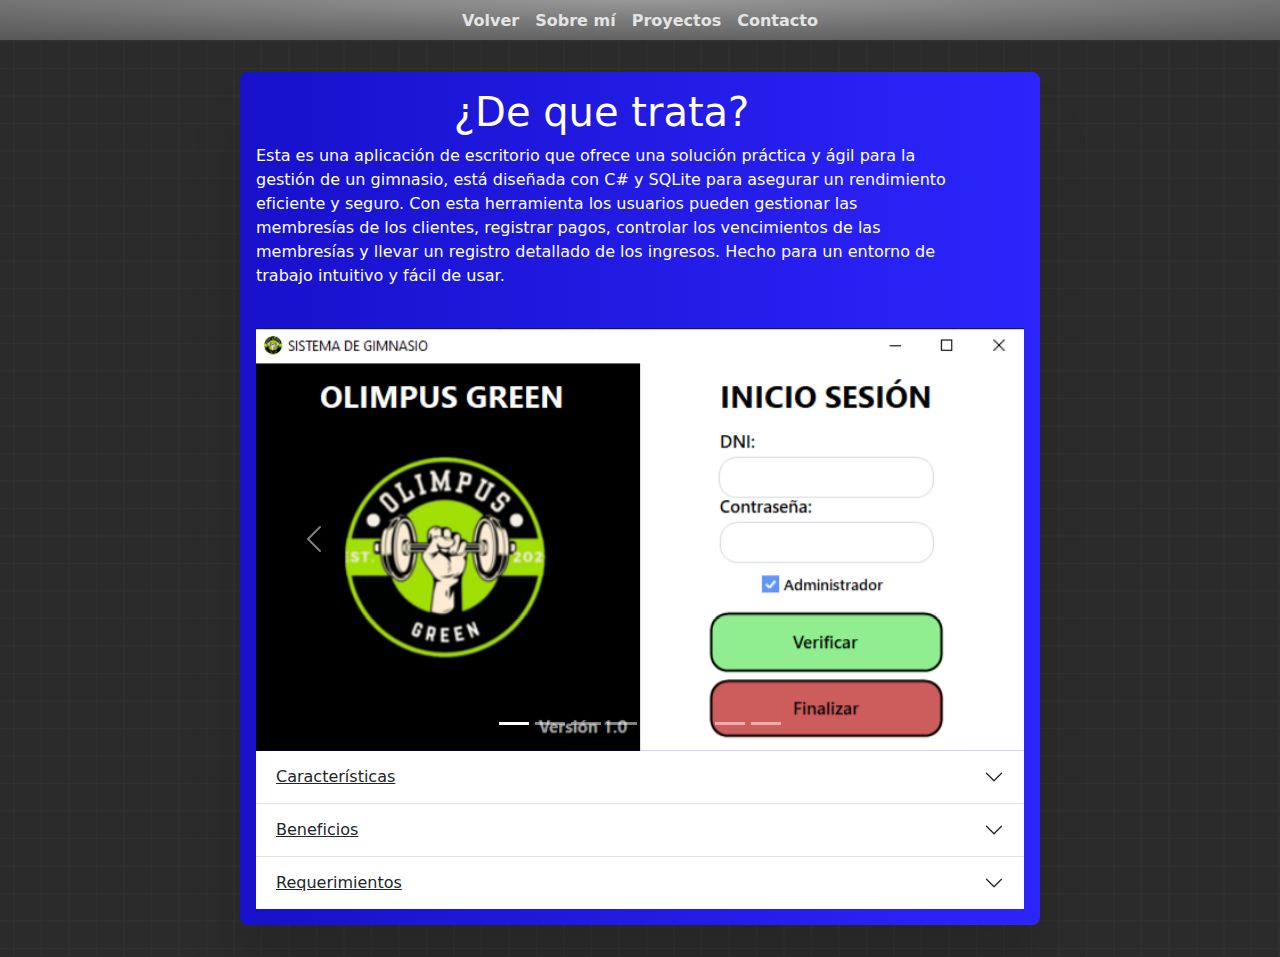
==== app1.html @ 2ce07df1 "Add files via upload" ====
<!DOCTYPE html>
<html lang="es">
<head>
    <meta charset="UTF-8">
    <meta name="viewport" content="width=device-width, initial-scale=1.0">
    <link rel="stylesheet" href="style2.css">
    <link href="https://cdn.jsdelivr.net/npm/bootstrap@5.3.0/dist/css/bootstrap.min.css" rel="stylesheet">
    <title>Aplicación 1</title>
</head>
<body class="cuerpo">
  <div>
    <nav>
        <a href="inicio.html">Volver</a>
        <a href="#about">Sobre mí</a>
        <a href="#projects">Proyectos</a>
        <a href="#contact">Contacto</a>
    </nav>
    <section class="Aplicacion1">
        <div class="info">
            <h1>¿De que trata?</h1>
            <p class="descripcion1">Esta es una aplicación de escritorio que ofrece una solución práctica y ágil para la gestión de un gimnasio,
               está diseñada con C# y SQLite para asegurar un rendimiento eficiente y seguro. Con esta herramienta los usuarios pueden gestionar 
               las membresías de los clientes, registrar pagos, controlar los vencimientos de las membresías y llevar un registro detallado de 
               los ingresos. Hecho para un entorno de trabajo intuitivo y fácil de usar.</p><br>
        </div>
        <div id="carouselExampleIndicators" class="carousel slide">
            <div class="carousel-indicators">
              <button type="button" data-bs-target="#carouselExampleIndicators" data-bs-slide-to="0" class="active" aria-current="true" aria-label="Slide 1"></button>
              <button type="button" data-bs-target="#carouselExampleIndicators" data-bs-slide-to="1" aria-label="Slide 2"></button>
              <button type="button" data-bs-target="#carouselExampleIndicators" data-bs-slide-to="2" aria-label="Slide 3"></button>
              <button type="button" data-bs-target="#carouselExampleIndicators" data-bs-slide-to="3" aria-label="Slide 4"></button>
              <button type="button" data-bs-target="#carouselExampleIndicators" data-bs-slide-to="4" aria-label="Slide 5"></button>
              <button type="button" data-bs-target="#carouselExampleIndicators" data-bs-slide-to="5" aria-label="Slide 6"></button>
              <button type="button" data-bs-target="#carouselExampleIndicators" data-bs-slide-to="6" aria-label="Slide 7"></button>
              <button type="button" data-bs-target="#carouselExampleIndicators" data-bs-slide-to="7" aria-label="Slide 8"></button>
            </div>
            <div class="carousel-inner">
              <div class="carousel-item active">
                <img src="img/proyecto1/vista1.png" class="d-block w-100" alt="...">
              </div>
              <div class="carousel-item">
                <img src="img/proyecto1/vista2.png" class="d-block w-100" alt="...">
              </div>
              <div class="carousel-item">
                <img src="img/proyecto1/vista3.png" class="d-block w-100" alt="...">
              </div>
              <div class="carousel-item">
                <img src="img/proyecto1/vista4.png" class="d-block w-100" alt="...">
              </div>
              <div class="carousel-item">
                <img src="img/proyecto1/vista5.png" class="d-block w-100" alt="...">
              </div>
              <div class="carousel-item">
                <img src="img/proyecto1/vista6.png" class="d-block w-100" alt="...">
              </div>
              <div class="carousel-item">
                <img src="img/proyecto1/vista7.png" class="d-block w-100" alt="...">
              </div>
              <div class="carousel-item">
                <img src="img/proyecto1/vista8.png" class="d-block w-100" alt="...">
              </div>
            </div>
            <button class="carousel-control-prev" type="button" data-bs-target="#carouselExampleIndicators" data-bs-slide="prev">
              <span class="carousel-control-prev-icon" aria-hidden="true"></span>
              <span class="visually-hidden">Previous</span>
            </button>
            <button class="carousel-control-next" type="button" data-bs-target="#carouselExampleIndicators" data-bs-slide="next">
              <span class="carousel-control-next-icon" aria-hidden="true"></span>
              <span class="visually-hidden">Next</span>
            </button>
          </div>

          <div class="accordion accordion-flush" id="accordionFlushExample">
            <div class="accordion-item">
              <h2 class="accordion-header">
                <button class="accordion-button collapsed" type="button" data-bs-toggle="collapse" data-bs-target="#flush-collapseOne" aria-expanded="false" aria-controls="flush-collapseOne">
                  Características
                </button>
              </h2>
              <div id="flush-collapseOne" class="accordion-collapse collapse" data-bs-parent="#accordionFlushExample">
                <div class="accordion-body">Es una aplicación para poder gestionar los clientes y los ingresos de tu gimnasio</div>
              </div>
            </div>
            <div class="accordion-item">
              <h2 class="accordion-header">
                <button class="accordion-button collapsed" type="button" data-bs-toggle="collapse" data-bs-target="#flush-collapseTwo" aria-expanded="false" aria-controls="flush-collapseTwo">
                  Beneficios
                </button>
              </h2>
              <div id="flush-collapseTwo" class="accordion-collapse collapse" data-bs-parent="#accordionFlushExample">
                <div class="accordion-body">Placeholder content for this accordion, which is intended to demonstrate the <code>.accordion-flush</code> class. This is the second item's accordion body. Let's imagine this being filled with some actual content.</div>
              </div>
            </div>
            <div class="accordion-item">
              <h2 class="accordion-header">
                <button class="accordion-button collapsed" type="button" data-bs-toggle="collapse" data-bs-target="#flush-collapseThree" aria-expanded="false" aria-controls="flush-collapseThree">
                  Requerimientos
                </button>
              </h2>
              <div id="flush-collapseThree" class="accordion-collapse collapse" data-bs-parent="#accordionFlushExample">
                <div class="accordion-body">Placeholder content for this accordion, which is intended to demonstrate the <code>.accordion-flush</code> class. This is the third item's accordion body. Nothing more exciting happening here in terms of content, but just filling up the space to make it look, at least at first glance, a bit more representative of how this would look in a real-world application.</div>
              </div>
            </div>
          </div>
    </section>

    <script src="https://cdn.jsdelivr.net/npm/bootstrap@5.3.0/dist/js/bootstrap.bundle.min.js"></script>
  </div>
</body>
</html>
---- style2.css ----
body {
  margin: 0;
  font-family: Arial, sans-serif;
  background-color: #ffffff;
  color: #333;
}
nav {
  display: flex;
  justify-content: center;
  padding-top: 9px;
  gap: 1rem;
  height: 40px;
/*   margin-top: 1rem; */
  background: linear-gradient(to bottom, rgba(255,255,255,0.15) 0%, rgba(0,0,0,0.15) 100%), radial-gradient(at top center, rgba(255,255,255,0.40) 0%, rgba(0,0,0,0.40) 120%) #989898;
  background-blend-mode: multiply,multiply;
}
nav a {
  color: #e4e4e4;
  text-decoration: none;
  font-weight: bold;
}
nav a:hover {
  text-decoration: underline;
}
section {
  max-width: 800px;
  margin: 2rem auto;
  padding: 1rem;
  background-image: linear-gradient(to right, #1711cb 0%, #2c25fc 100%);
  color: white;
  border-radius: 8px;
  box-shadow: 0 50px 55px #0000001a;
}
h2 {
  display: flex;
  justify-content: center;
  text-decoration: underline;
}
.rounded-photo {
  display: block;
  margin: 1rem auto;
  width: 500px;
  height: 250px;
  border-radius: 1%;
  object-fit: cover;
  box-shadow: 0 10px 10px rgba(0, 0, 0, 0.2);
}
.info {
  display: flex;
  flex-wrap: wrap;
  justify-content: center;
  padding-right: 10%;
}
.cuerpo {
  /* background-image: linear-gradient(to left, #2427ca 0%, #0d0867 100%); */
  width: 100%;
  height: 100%;
  --color: #303030;
  background-color: #2b2b2b;
  background-image: linear-gradient(0deg, transparent 24%, var(--color) 25%, var(--color) 26%, transparent 27%,transparent 74%, var(--color) 75%, var(--color) 76%, transparent 77%,transparent),
      linear-gradient(90deg, transparent 24%, var(--color) 25%, var(--color) 26%, transparent 27%,transparent 74%, var(--color) 75%, var(--color) 76%, transparent 77%,transparent);
  background-size: 55px 55px;
}
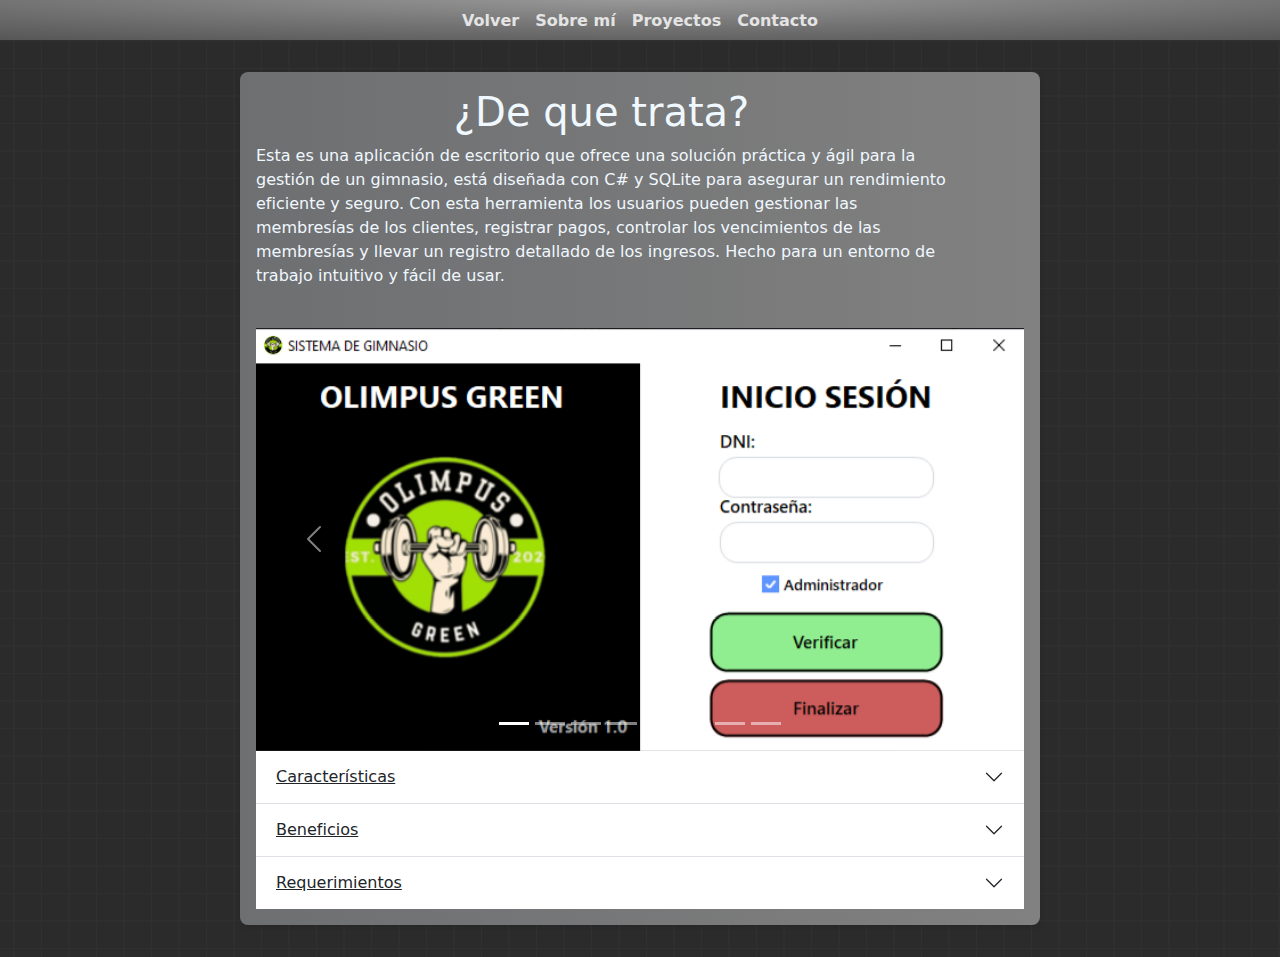
==== commit afa5f6b1: "cambio en la navbar de volver" ====
--- a/app1.html
+++ b/app1.html
@@ -10,7 +10,7 @@
 <body class="cuerpo">
   <div>
     <nav>
-        <a href="inicio.html">Volver</a>
+        <a href="index.html">Volver</a>
         <a href="#about">Sobre mí</a>
         <a href="#projects">Proyectos</a>
         <a href="#contact">Contacto</a>
--- a/style2.css
+++ b/style2.css
@@ -26,10 +26,11 @@
   max-width: 800px;
   margin: 2rem auto;
   padding: 1rem;
-  background-image: linear-gradient(to right, #1711cb 0%, #2c25fc 100%);
-  color: white;
+  background-image: linear-gradient(to left, #818181 0%, #6e6f71 100%), radial-gradient(88% 271%, rgba(255, 255, 255, 0.25) 0%, rgba(254, 254, 254, 0.25) 1%, rgba(0, 0, 0, 0.25) 100%), radial-gradient(50% 100%, rgba(255, 255, 255, 0.30) 0%, rgba(0, 0, 0, 0.30) 100%);
+  background-blend-mode: normal, lighten, soft-light;
   border-radius: 8px;
-  box-shadow: 0 50px 55px #0000001a;
+  box-shadow: 0 2px 5px rgba(0, 0, 0, 0.1);
+  color: aliceblue;
 }
 h2 {
   display: flex;
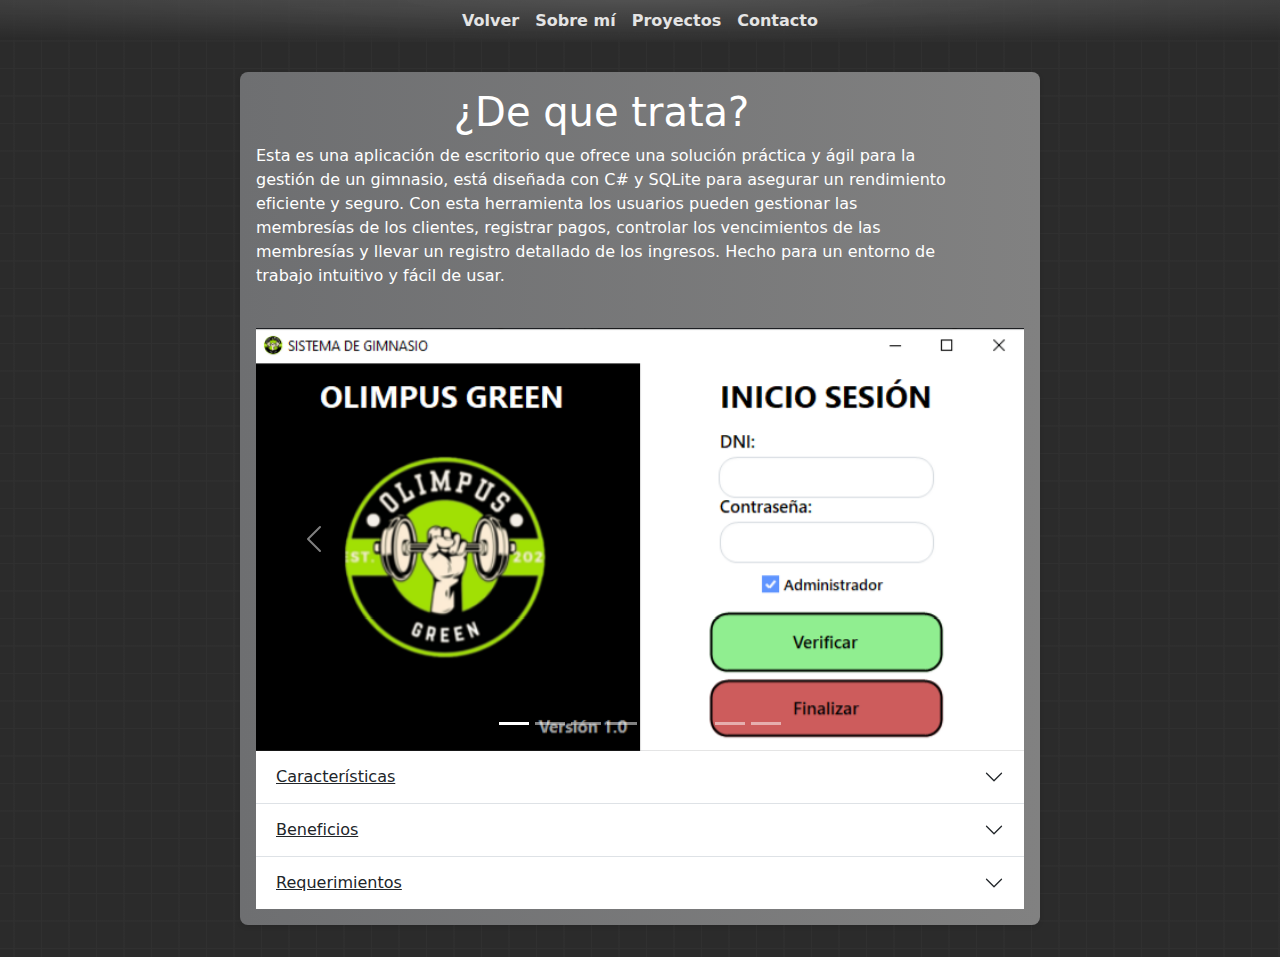
==== commit b7f8ce67: "cambios minimos" ====
--- a/app1.html
+++ b/app1.html
@@ -88,7 +88,7 @@
                 </button>
               </h2>
               <div id="flush-collapseTwo" class="accordion-collapse collapse" data-bs-parent="#accordionFlushExample">
-                <div class="accordion-body">Placeholder content for this accordion, which is intended to demonstrate the <code>.accordion-flush</code> class. This is the second item's accordion body. Let's imagine this being filled with some actual content.</div>
+                <div class="accordion-body">Poder organizar mejor tus registros, los clientes, y los ingresos semanales y mensuales.</div>
               </div>
             </div>
             <div class="accordion-item">
@@ -98,7 +98,12 @@
                 </button>
               </h2>
               <div id="flush-collapseThree" class="accordion-collapse collapse" data-bs-parent="#accordionFlushExample">
-                <div class="accordion-body">Placeholder content for this accordion, which is intended to demonstrate the <code>.accordion-flush</code> class. This is the third item's accordion body. Nothing more exciting happening here in terms of content, but just filling up the space to make it look, at least at first glance, a bit more representative of how this would look in a real-world application.</div>
+                <div class="accordion-body"><li><strong>Sistema Operativo:</strong> Windows</li>
+                                            <li><strong>Framework:</strong> .NET Framework 4.x</li>
+                                            <li><strong>Interfaz:</strong> Windows Forms</li>
+                                            <li><strong>Idioma:</strong> C#</li>
+                                            <li><strong>Base de datos:</strong> Integrada y lista para usar</li>
+                </div>
               </div>
             </div>
           </div>
--- a/style2.css
+++ b/style2.css
@@ -11,8 +11,8 @@
   gap: 1rem;
   height: 40px;
 /*   margin-top: 1rem; */
-  background: linear-gradient(to bottom, rgba(255,255,255,0.15) 0%, rgba(0,0,0,0.15) 100%), radial-gradient(at top center, rgba(255,255,255,0.40) 0%, rgba(0,0,0,0.40) 120%) #989898;
-  background-blend-mode: multiply,multiply;
+background: linear-gradient(to bottom, rgba(255, 255, 255, 0.209) 0%, rgba(0,0,0,0.15) 100%), radial-gradient(at top center, rgba(148, 148, 148, 0.272) 0%, rgba(0,0,0,0.40) 120%) #535353c1;
+background-blend-mode: multiply,multiply;
 }
 nav a {
   color: #e4e4e4;
@@ -30,7 +30,7 @@
   background-blend-mode: normal, lighten, soft-light;
   border-radius: 8px;
   box-shadow: 0 2px 5px rgba(0, 0, 0, 0.1);
-  color: aliceblue;
+  color: #ffffff;
 }
 h2 {
   display: flex;
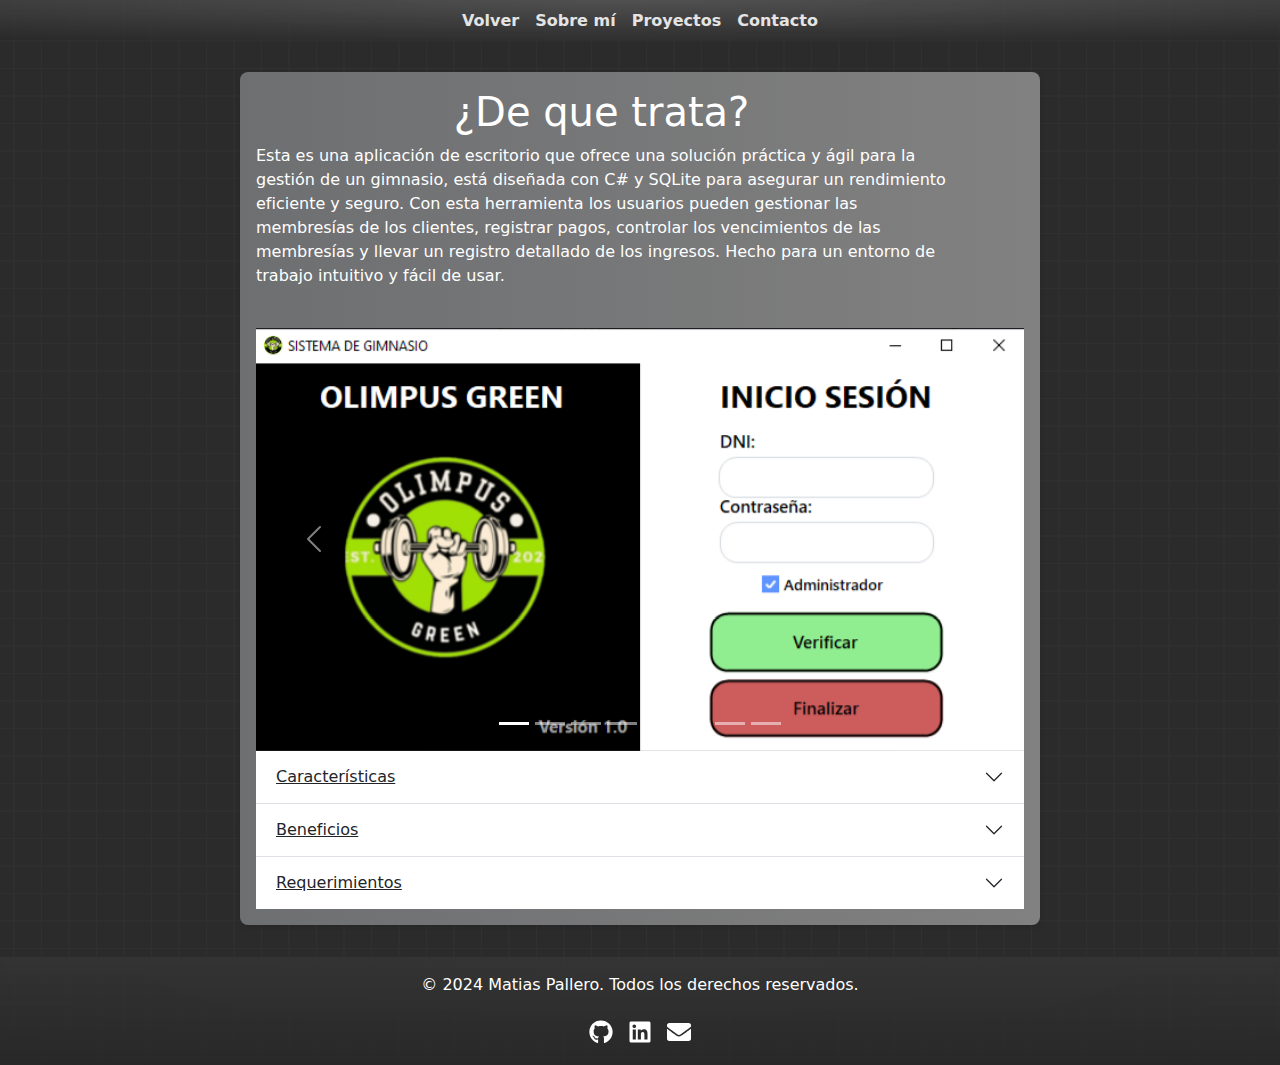
==== commit c221127b: "cambios necesarios" ====
--- a/app1.html
+++ b/app1.html
@@ -108,6 +108,10 @@
             </div>
           </div>
     </section>
+    <footer>
+      <p>&copy; 2024 Matias Pallero. Todos los derechos reservados.</p>
+      <div class="social-icons"><a href="https://github.com/matiaspallero" target="_blank" rel="noopener noreferrer" class="social-icon"><svg stroke="currentColor" fill="currentColor" stroke-width="0" viewBox="0 0 496 512" height="1em" width="1em" xmlns="http://www.w3.org/2000/svg" data-darkreader-inline-stroke="" style="--darkreader-inline-stroke: currentColor; --darkreader-inline-fill: currentColor;" data-darkreader-inline-fill=""><path d="M165.9 397.4c0 2-2.3 3.6-5.2 3.6-3.3.3-5.6-1.3-5.6-3.6 0-2 2.3-3.6 5.2-3.6 3-.3 5.6 1.3 5.6 3.6zm-31.1-4.5c-.7 2 1.3 4.3 4.3 4.9 2.6 1 5.6 0 6.2-2s-1.3-4.3-4.3-5.2c-2.6-.7-5.5.3-6.2 2.3zm44.2-1.7c-2.9.7-4.9 2.6-4.6 4.9.3 2 2.9 3.3 5.9 2.6 2.9-.7 4.9-2.6 4.6-4.6-.3-1.9-3-3.2-5.9-2.9zM244.8 8C106.1 8 0 113.3 0 252c0 110.9 69.8 205.8 169.5 239.2 12.8 2.3 17.3-5.6 17.3-12.1 0-6.2-.3-40.4-.3-61.4 0 0-70 15-84.7-29.8 0 0-11.4-29.1-27.8-36.6 0 0-22.9-15.7 1.6-15.4 0 0 24.9 2 38.6 25.8 21.9 38.6 58.6 27.5 72.9 20.9 2.3-16 8.8-27.1 16-33.7-55.9-6.2-112.3-14.3-112.3-110.5 0-27.5 7.6-41.3 23.6-58.9-2.6-6.5-11.1-33.3 2.6-67.9 20.9-6.5 69 27 69 27 20-5.6 41.5-8.5 62.8-8.5s42.8 2.9 62.8 8.5c0 0 48.1-33.6 69-27 13.7 34.7 5.2 61.4 2.6 67.9 16 17.7 25.8 31.5 25.8 58.9 0 96.5-58.9 104.2-114.8 110.5 9.2 7.9 17 22.9 17 46.4 0 33.7-.3 75.4-.3 83.6 0 6.5 4.6 14.4 17.3 12.1C428.2 457.8 496 362.9 496 252 496 113.3 383.5 8 244.8 8zM97.2 352.9c-1.3 1-1 3.3.7 5.2 1.6 1.6 3.9 2.3 5.2 1 1.3-1 1-3.3-.7-5.2-1.6-1.6-3.9-2.3-5.2-1zm-10.8-8.1c-.7 1.3.3 2.9 2.3 3.9 1.6 1 3.6.7 4.3-.7.7-1.3-.3-2.9-2.3-3.9-2-.6-3.6-.3-4.3.7zm32.4 35.6c-1.6 1.3-1 4.3 1.3 6.2 2.3 2.3 5.2 2.6 6.5 1 1.3-1.3.7-4.3-1.3-6.2-2.2-2.3-5.2-2.6-6.5-1zm-11.4-14.7c-1.6 1-1.6 3.6 0 5.9 1.6 2.3 4.3 3.3 5.6 2.3 1.6-1.3 1.6-3.9 0-6.2-1.4-2.3-4-3.3-5.6-2z"></path></svg></a><a href="https://www.linkedin.com/in/matias-pallero-a13a65173/" target="_blank" rel="noopener noreferrer" class="social-icon"><svg stroke="currentColor" fill="currentColor" stroke-width="0" viewBox="0 0 448 512" height="1em" width="1em" xmlns="http://www.w3.org/2000/svg" data-darkreader-inline-stroke="" style="--darkreader-inline-stroke: currentColor; --darkreader-inline-fill: currentColor;" data-darkreader-inline-fill=""><path d="M416 32H31.9C14.3 32 0 46.5 0 64.3v383.4C0 465.5 14.3 480 31.9 480H416c17.6 0 32-14.5 32-32.3V64.3c0-17.8-14.4-32.3-32-32.3zM135.4 416H69V202.2h66.5V416zm-33.2-243c-21.3 0-38.5-17.3-38.5-38.5S80.9 96 102.2 96c21.2 0 38.5 17.3 38.5 38.5 0 21.3-17.2 38.5-38.5 38.5zm282.1 243h-66.4V312c0-24.8-.5-56.7-34.5-56.7-34.6 0-39.9 27-39.9 54.9V416h-66.4V202.2h63.7v29.2h.9c8.9-16.8 30.6-34.5 62.9-34.5 67.2 0 79.7 44.3 79.7 101.9V416z"></path></svg></a><a href="#" class="social-icon"><svg stroke="currentColor" fill="currentColor" stroke-width="0" viewBox="0 0 512 512" height="1em" width="1em" xmlns="http://www.w3.org/2000/svg" data-darkreader-inline-stroke="" style="--darkreader-inline-stroke: currentColor; --darkreader-inline-fill: currentColor;" data-darkreader-inline-fill=""><path d="M502.3 190.8c3.9-3.1 9.7-.2 9.7 4.7V400c0 26.5-21.5 48-48 48H48c-26.5 0-48-21.5-48-48V195.6c0-5 5.7-7.8 9.7-4.7 22.4 17.4 52.1 39.5 154.1 113.6 21.1 15.4 56.7 47.8 92.2 47.6 35.7.3 72-32.8 92.3-47.6 102-74.1 131.6-96.3 154-113.7zM256 320c23.2.4 56.6-29.2 73.4-41.4 132.7-96.3 142.8-104.7 173.4-128.7 5.8-4.5 9.2-11.5 9.2-18.9v-19c0-26.5-21.5-48-48-48H48C21.5 64 0 85.5 0 112v19c0 7.4 3.4 14.3 9.2 18.9 30.6 23.9 40.7 32.4 173.4 128.7 16.8 12.2 50.2 41.8 73.4 41.4z"></path></svg></a></div>
+    </footer>
 
     <script src="https://cdn.jsdelivr.net/npm/bootstrap@5.3.0/dist/js/bootstrap.bundle.min.js"></script>
   </div>
--- a/style2.css
+++ b/style2.css
@@ -32,6 +32,14 @@
   box-shadow: 0 2px 5px rgba(0, 0, 0, 0.1);
   color: #ffffff;
 }
+footer {
+  text-align: center;
+  padding: 1rem;
+  background: linear-gradient(to top, rgba(67, 67, 67, 0.209) 0%, rgba(255, 255, 255, 0.15) 100%), radial-gradient(at top center, rgba(112, 112, 112, 0.272) 0%, rgba(99, 99, 99, 0.4) 120%) #323232c1;
+  background-blend-mode: multiply,multiply;
+  color: white;
+  margin-top: 2rem;
+}
 h2 {
   display: flex;
   justify-content: center;
@@ -62,3 +70,25 @@
       linear-gradient(90deg, transparent 24%, var(--color) 25%, var(--color) 26%, transparent 27%,transparent 74%, var(--color) 75%, var(--color) 76%, transparent 77%,transparent);
   background-size: 55px 55px;
 }
+.social-icons {
+  display: flex;
+  gap: 15px;
+  margin-top: 10px;
+  display: flex;
+  justify-content: center;
+}
+.social-icon {
+  color: rgb(232, 230, 227);
+}
+.social-icon {
+  color: #fff;
+  font-size: 1.5rem;
+  transition: transform .3s ease;
+}
+.social-icon:hover {
+  color: rgb(223, 220, 216);
+}
+.social-icon:hover {
+  transform: scale(1.2);
+  color: #f1f1f1;
+}
